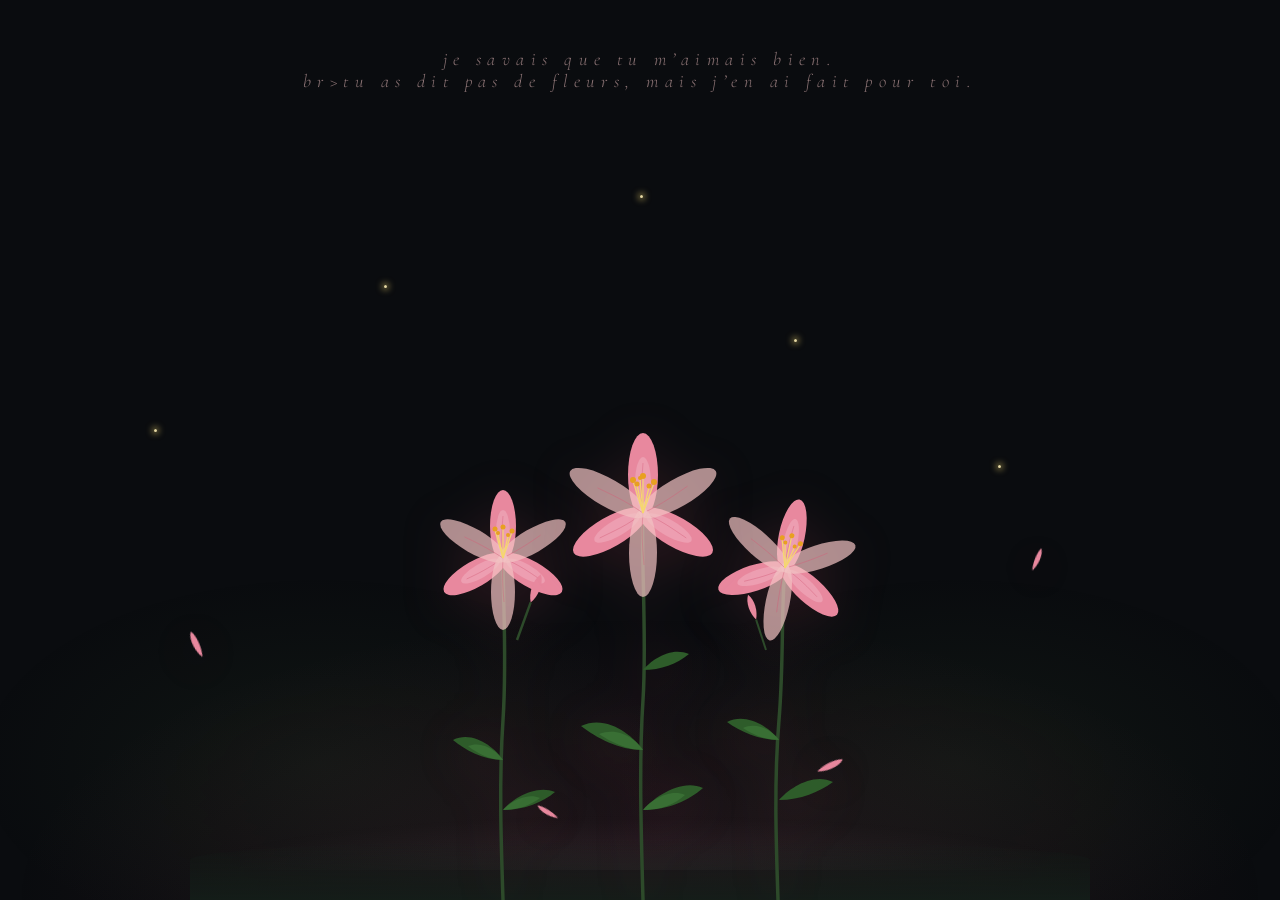
==== flowers.html @ 9a24efa9 "Add files via upload" ====
<!DOCTYPE html>
<html lang="en">
<head>
<meta charset="UTF-8">
<meta name="viewport" content="width=device-width, initial-scale=1.0, viewport-fit=cover">
<title>Blooming Lilies</title>
<style>
  @import url('https://fonts.googleapis.com/css2?family=Cormorant+Garamond:ital,wght@0,300;1,300&display=swap');

  :root {
    --bg: #0a0c0f;
    --stem: #2d4a2a;
    --petal-1: #f2c4c4;
    --petal-2: #e8889e;
    --petal-3: #d45e7a;
    --petal-accent: #f9e0e8;
    --stamen: #f5d76e;
    --stamen-tip: #e8a020;
    --leaf: #2e5c2a;
    --leaf-light: #4a8c44;
  }

  *, *::before, *::after { margin: 0; padding: 0; box-sizing: border-box; }

  html, body { width: 100%; height: 100%; }

  body {
    background: var(--bg);
    min-height: 100svh;
    overflow: hidden;
    font-family: 'Cormorant Garamond', serif;
  }

  .bg-glow {
    position: fixed; inset: 0;
    background:
      radial-gradient(ellipse 70% 45% at 50% 100%, rgba(180,80,100,0.14) 0%, transparent 70%),
      radial-gradient(ellipse 45% 35% at 25% 85%,  rgba(80,120,60,0.09) 0%, transparent 60%),
      radial-gradient(ellipse 45% 35% at 75% 85%,  rgba(80,120,60,0.09) 0%, transparent 60%);
    pointer-events: none; z-index: 0;
  }

  .title {
    position: fixed;
    top: clamp(16px, 4vw, 48px);
    left: 50%;
    transform: translateX(-50%);
    color: rgba(242,196,196,0.55);
    font-size: clamp(0.7rem, 2.2vw, 1.15rem);
    font-weight: 300; font-style: italic;
    letter-spacing: 0.35em; text-transform: lowercase; white-space: nowrap;
    animation: titleFade 3s ease forwards; z-index: 10;
    text-align: center;
  }
  @keyframes titleFade {
    from { opacity:0; transform: translateX(-50%) translateY(8px); }
    to   { opacity:1; transform: translateX(-50%) translateY(0); }
  }

  /*
   * CENTERING STRATEGY
   * ------------------
   * The design canvas is 700×580. We scale it with CSS transform.
   * .scene-wrapper is fixed to the bottom of the viewport, full width.
   * .scene sits inside it at position absolute, centred with left:50%.
   * transform-origin is bottom center.
   * JS applies: transform = translateX(-50%) scale(S)
   *   — translateX(-50%) shifts left by 50% of the UNSCALED 700px = 350px,
   *     perfectly centring it before scale is applied.
   *   — scale(S) then zooms in/out around the bottom-centre point.
   * The wrapper height is set to scaledH so it doesn't collapse.
   */
  .scene-wrapper {
    position: fixed;
    bottom: 0;
    left: 0;
    width: 100%;          /* always full viewport width */
    z-index: 1;
    /* height set by JS */
  }

  .scene {
    position: absolute;
    bottom: 0;
    left: 50%;            /* anchor horizontally to viewport centre */
    transform-origin: bottom center;
    /* JS sets: transform: translateX(-50%) scale(S) */
    width: 700px;
    height: 580px;
    display: flex;
    align-items: flex-end;
    justify-content: center;
  }

  /* ── Ground ── */
  .ground {
    position: absolute; bottom: 0; left: -100px; right: -100px; height: 60px;
    background: linear-gradient(to top, rgba(20,30,25,0.9), transparent);
    border-radius: 50% 50% 0 0 / 20px 20px 0 0;
  }

  /* ── Mist ── */
  .mist-layer {
    position: absolute; bottom: 30px; left: -50px; right: -50px; height: 80px;
    background: radial-gradient(ellipse 80% 100% at 50% 100%, rgba(255,220,230,0.06) 0%, transparent 70%);
    animation: mistDrift 8s ease-in-out infinite alternate;
  }
  @keyframes mistDrift {
    from { opacity:.4; transform: scaleX(.95); }
    to   { opacity:1;  transform: scaleX(1.05); }
  }

  /* ── Lily ── */
  .lily { position: relative; display: flex; align-items: flex-end; justify-content: center; }
  .lily-1 { animation: plantRise 1.2s cubic-bezier(.2,.8,.4,1) both; }
  .lily-2 { animation: plantRise 1.5s cubic-bezier(.2,.8,.4,1) .3s both; }
  .lily-3 { animation: plantRise 1.2s cubic-bezier(.2,.8,.4,1) .6s both; }
  @keyframes plantRise {
    from { opacity:0; transform: translateY(40px) scaleY(.6); }
    to   { opacity:1; transform: translateY(0) scaleY(1); }
  }

  .lily svg { overflow: visible; filter: drop-shadow(0 8px 24px rgba(200,80,100,.18)); }

  .stem-path { stroke: var(--stem); stroke-width: 3.5; fill: none; stroke-linecap: round; }

  .leaf-shape       { fill: var(--leaf);       transform-origin: bottom center; animation: leafSway 6s ease-in-out infinite; }
  .leaf-shape.right { animation-direction: alternate-reverse; }
  .leaf-shape-light { fill: var(--leaf-light); opacity: .4; }
  @keyframes leafSway {
    0%,100% { transform: rotate(-2deg); }
    50%     { transform: rotate(3deg); }
  }

  .petal { transform-origin: 50% 100%; animation: bloomPetal 1.8s cubic-bezier(.2,.9,.4,1) both; }
  .p1{animation-delay:1.0s} .p2{animation-delay:1.15s} .p3{animation-delay:1.3s}
  .p4{animation-delay:1.15s} .p5{animation-delay:1.0s} .p6{animation-delay:1.3s}
  @keyframes bloomPetal {
    from { transform: scaleY(.05) scaleX(.3); opacity:0; }
    60%  { opacity:1; }
    to   { transform: scaleY(1) scaleX(1); opacity:1; }
  }
  .lily-2 .p1{animation-delay:1.3s}  .lily-2 .p2{animation-delay:1.45s} .lily-2 .p3{animation-delay:1.6s}
  .lily-2 .p4{animation-delay:1.45s} .lily-2 .p5{animation-delay:1.3s}  .lily-2 .p6{animation-delay:1.6s}
  .lily-3 .p1{animation-delay:1.6s}  .lily-3 .p2{animation-delay:1.75s} .lily-3 .p3{animation-delay:1.9s}
  .lily-3 .p4{animation-delay:1.75s} .lily-3 .p5{animation-delay:1.6s}  .lily-3 .p6{animation-delay:1.9s}

  .petal-outer { fill: var(--petal-2); }
  .petal-inner { fill: var(--petal-1); opacity: .7; }
  .petal-vein  { stroke: var(--petal-3); stroke-width: .8; fill: none; opacity: .5; }
  .petal-glow  { fill: var(--petal-accent); opacity: .25; }

  .stamen-group { transform-origin: 50% 100%; animation: stamenRise .8s cubic-bezier(.3,1,.5,1) 2.4s both; }
  .lily-2 .stamen-group { animation-delay: 2.7s; }
  .lily-3 .stamen-group { animation-delay: 3.0s; }
  @keyframes stamenRise {
    from { transform: scaleY(0); opacity:0; }
    to   { transform: scaleY(1); opacity:1; }
  }
  .stamen-line { stroke: var(--stamen); stroke-width: 1.2; fill: none; }
  .stamen-dot  { fill: var(--stamen-tip); }

  .bud-petal     { fill: var(--petal-2); transform-origin: 50% 100%; animation: budSway 7s ease-in-out infinite; }
  .bud-petal.alt { animation-direction: alternate-reverse; }
  @keyframes budSway {
    0%,100% { transform: rotate(-1.5deg); }
    50%     { transform: rotate(1.5deg); }
  }

  .pollen { position:absolute; border-radius:50%; background:var(--stamen); opacity:0; animation:pollenFloat linear infinite; }
  @keyframes pollenFloat {
    0%   { opacity:0;  transform:translate(0,0) scale(1); }
    10%  { opacity:.8; }
    90%  { opacity:.4; }
    100% { opacity:0;  transform:translate(var(--dx),var(--dy)) scale(.3); }
  }

  .lily-1 svg { animation: gentleSway  9s ease-in-out 0s infinite;         transform-origin: bottom center; }
  .lily-2 svg { animation: gentleSway 11s ease-in-out 1s infinite reverse; transform-origin: bottom center; }
  .lily-3 svg { animation: gentleSway  8s ease-in-out 2s infinite;         transform-origin: bottom center; }
  @keyframes gentleSway {
    0%,100% { transform: rotate(-1deg); }
    50%     { transform: rotate(1.2deg); }
  }

  .firefly {
    position: fixed; width:3px; height:3px; border-radius:50%;
    background: rgba(255,240,180,.9);
    box-shadow: 0 0 6px 2px rgba(255,230,120,.5);
    animation: fireflyAnim linear infinite;
    z-index:5; pointer-events:none;
  }
  @keyframes fireflyAnim {
    0%   { opacity:0; transform:translate(0,0); }
    20%  { opacity:1; }
    80%  { opacity:.8; }
    100% { opacity:0; transform:translate(var(--ffx),var(--ffy)); }
  }

  @media (max-height:500px) and (orientation:landscape) {
    .title { top:8px; font-size:.65rem; }
  }
</style>
</head>
<body>

<div class="bg-glow"></div>
<div class="title">Je savais que tu m’aimais bien. </br>br>Tu as dit pas de fleurs, mais j’en ai fait pour toi.
</div>

<div class="firefly" style="left:12%;bottom:52%;--ffx:40px;--ffy:-80px;animation-duration:7s;animation-delay:0s;"></div>
<div class="firefly" style="left:30%;bottom:68%;--ffx:-30px;--ffy:-60px;animation-duration:9s;animation-delay:2s;"></div>
<div class="firefly" style="left:62%;bottom:62%;--ffx:50px;--ffy:-70px;animation-duration:8s;animation-delay:4s;"></div>
<div class="firefly" style="left:78%;bottom:48%;--ffx:-20px;--ffy:-90px;animation-duration:6s;animation-delay:1s;"></div>
<div class="firefly" style="left:50%;bottom:78%;--ffx:35px;--ffy:-50px;animation-duration:11s;animation-delay:3s;"></div>

<div class="scene-wrapper">
  <div class="scene">
    <div class="mist-layer"></div>
    <div class="ground"></div>

    <!-- LILY 1 -->
    <div class="lily lily-1" style="margin-right:-30px;z-index:1;">
      <svg width="160" height="480" viewBox="0 0 160 480">
        <path class="stem-path" d="M80,480 C78,420 76,360 80,300 C84,240 80,180 80,140"/>
        <g transform="translate(80,340)">
          <path class="leaf-shape"       d="M0,0 C-8,-12 -30,-30 -50,-20 C-38,-10 -20,0 0,0Z"/>
          <path class="leaf-shape-light" d="M0,0 C-5,-8 -20,-20 -35,-14 C-25,-6 -12,0 0,0Z"/>
        </g>
        <g transform="translate(80,390)">
          <path class="leaf-shape right" d="M0,0 C8,-10 32,-26 52,-18 C40,-8 22,0 0,0Z"/>
          <path class="leaf-shape-light" d="M0,0 C5,-6 22,-18 37,-12 C28,-5 15,0 0,0Z"/>
        </g>
        <g transform="translate(80,138)">
          <g class="petal p4"><ellipse class="petal-outer" cx="0" cy="-32" rx="13" ry="36" transform="rotate(120)"/><ellipse class="petal-glow" cx="0" cy="-26" rx="7" ry="22" transform="rotate(120)"/><path class="petal-vein" d="M0,0 C-2,-18 -1,-30 0,-42" transform="rotate(120)"/></g>
          <g class="petal p5"><ellipse class="petal-outer" cx="0" cy="-32" rx="13" ry="36" transform="rotate(240)"/><ellipse class="petal-glow" cx="0" cy="-26" rx="7" ry="22" transform="rotate(240)"/><path class="petal-vein" d="M0,0 C-2,-18 -1,-30 0,-42" transform="rotate(240)"/></g>
          <g class="petal p6"><ellipse class="petal-outer" cx="0" cy="-32" rx="13" ry="36" transform="rotate(360)"/><ellipse class="petal-glow" cx="0" cy="-26" rx="7" ry="22" transform="rotate(360)"/><path class="petal-vein" d="M0,0 C-2,-18 -1,-30 0,-42" transform="rotate(360)"/></g>
          <g class="petal p1"><ellipse class="petal-inner" cx="0" cy="-34" rx="12" ry="38" transform="rotate(60)"/><path class="petal-vein" d="M0,0 C1,-20 0,-32 -1,-44" transform="rotate(60)"/></g>
          <g class="petal p2"><ellipse class="petal-inner" cx="0" cy="-34" rx="12" ry="38" transform="rotate(180)"/><path class="petal-vein" d="M0,0 C1,-20 0,-32 -1,-44" transform="rotate(180)"/></g>
          <g class="petal p3"><ellipse class="petal-inner" cx="0" cy="-34" rx="12" ry="38" transform="rotate(300)"/><path class="petal-vein" d="M0,0 C1,-20 0,-32 -1,-44" transform="rotate(300)"/></g>
          <g class="stamen-group">
            <line class="stamen-line" x1="0" y1="0" x2="-8" y2="-28"/><line class="stamen-line" x1="0" y1="0" x2="9" y2="-26"/><line class="stamen-line" x1="0" y1="0" x2="0" y2="-30"/><line class="stamen-line" x1="0" y1="0" x2="-5" y2="-24"/><line class="stamen-line" x1="0" y1="0" x2="5" y2="-22"/>
            <circle class="stamen-dot" cx="-8" cy="-29" r="2.5"/><circle class="stamen-dot" cx="9" cy="-27" r="2.5"/><circle class="stamen-dot" cx="0" cy="-31" r="2.5"/><circle class="stamen-dot" cx="-5" cy="-25" r="2"/><circle class="stamen-dot" cx="5" cy="-23" r="2"/>
          </g>
        </g>
        <g transform="translate(94,220) rotate(20)">
          <line stroke="#2d4a2a" stroke-width="2.5" x1="0" y1="0" x2="0" y2="-40"/>
          <g transform="translate(0,-40)">
            <path class="bud-petal" d="M0,0 C-5,-8 -6,-22 0,-30 C6,-22 5,-8 0,0Z"/>
            <path class="bud-petal alt" d="M0,0 C5,-8 7,-22 2,-28 C-2,-22 -3,-8 0,0Z" transform="rotate(40)"/>
            <path class="bud-petal" d="M0,0 C-5,-8 -7,-22 -2,-28 C2,-22 3,-8 0,0Z" transform="rotate(-40)"/>
          </g>
        </g>
      </svg>
    </div>

    <!-- LILY 2 -->
    <div class="lily lily-2" style="z-index:3;">
      <svg width="180" height="540" viewBox="0 0 180 540">
        <path class="stem-path" stroke-width="4" d="M90,540 C88,470 86,400 90,340 C94,280 88,200 90,155"/>
        <g transform="translate(90,390)"><path class="leaf-shape" d="M0,0 C-10,-14 -36,-36 -62,-24 C-46,-12 -25,0 0,0Z"/><path class="leaf-shape-light" d="M0,0 C-6,-10 -24,-24 -44,-16 C-32,-8 -16,0 0,0Z"/></g>
        <g transform="translate(90,450)"><path class="leaf-shape right" d="M0,0 C10,-12 38,-32 60,-22 C46,-10 26,0 0,0Z"/><path class="leaf-shape-light" d="M0,0 C6,-8 26,-22 42,-15 C32,-6 18,0 0,0Z"/></g>
        <g transform="translate(90,310)"><path class="leaf-shape" d="M0,0 C8,-10 28,-24 46,-16 C34,-6 18,0 0,0Z"/></g>
        <g transform="translate(90,153)">
          <g class="petal p4"><ellipse class="petal-outer" cx="0" cy="-38" rx="15" ry="42" transform="rotate(120)"/><ellipse class="petal-glow" cx="0" cy="-30" rx="8" ry="26" transform="rotate(120)"/><path class="petal-vein" d="M0,0 C-3,-20 -1,-34 0,-50" transform="rotate(120)"/></g>
          <g class="petal p5"><ellipse class="petal-outer" cx="0" cy="-38" rx="15" ry="42" transform="rotate(240)"/><ellipse class="petal-glow" cx="0" cy="-30" rx="8" ry="26" transform="rotate(240)"/><path class="petal-vein" d="M0,0 C-3,-20 -1,-34 0,-50" transform="rotate(240)"/></g>
          <g class="petal p6"><ellipse class="petal-outer" cx="0" cy="-38" rx="15" ry="42" transform="rotate(0)"/><ellipse class="petal-glow" cx="0" cy="-30" rx="8" ry="26" transform="rotate(0)"/><path class="petal-vein" d="M0,0 C-3,-20 -1,-34 0,-50" transform="rotate(0)"/></g>
          <g class="petal p1"><ellipse class="petal-inner" cx="0" cy="-40" rx="14" ry="44" transform="rotate(60)"/><path class="petal-vein" d="M0,0 C2,-22 0,-38 -1,-52" transform="rotate(60)"/></g>
          <g class="petal p2"><ellipse class="petal-inner" cx="0" cy="-40" rx="14" ry="44" transform="rotate(180)"/><path class="petal-vein" d="M0,0 C2,-22 0,-38 -1,-52" transform="rotate(180)"/></g>
          <g class="petal p3"><ellipse class="petal-inner" cx="0" cy="-40" rx="14" ry="44" transform="rotate(300)"/><path class="petal-vein" d="M0,0 C2,-22 0,-38 -1,-52" transform="rotate(300)"/></g>
          <g class="stamen-group">
            <line class="stamen-line" x1="0" y1="0" x2="-10" y2="-32"/><line class="stamen-line" x1="0" y1="0" x2="11" y2="-30"/><line class="stamen-line" x1="0" y1="0" x2="0" y2="-36"/><line class="stamen-line" x1="0" y1="0" x2="-6" y2="-28"/><line class="stamen-line" x1="0" y1="0" x2="6" y2="-26"/><line class="stamen-line" x1="0" y1="0" x2="-3" y2="-34"/>
            <circle class="stamen-dot" cx="-10" cy="-33" r="3"/><circle class="stamen-dot" cx="11" cy="-31" r="3"/><circle class="stamen-dot" cx="0" cy="-37" r="3"/><circle class="stamen-dot" cx="-6" cy="-29" r="2.5"/><circle class="stamen-dot" cx="6" cy="-27" r="2.5"/><circle class="stamen-dot" cx="-3" cy="-35" r="2"/>
          </g>
        </g>
      </svg>
      <div class="pollen" style="width:4px;height:4px;left:calc(50% - 5px);bottom:380px;--dx:30px;--dy:-60px;animation-duration:4s;animation-delay:3s;"></div>
      <div class="pollen" style="width:3px;height:3px;left:calc(50% + 8px);bottom:385px;--dx:-25px;--dy:-70px;animation-duration:5s;animation-delay:3.8s;"></div>
      <div class="pollen" style="width:3px;height:3px;left:50%;bottom:375px;--dx:15px;--dy:-80px;animation-duration:6s;animation-delay:4.5s;"></div>
    </div>

    <!-- LILY 3 -->
    <div class="lily lily-3" style="margin-left:-30px;z-index:2;">
      <svg width="155" height="460" viewBox="0 0 155 460">
        <path class="stem-path" d="M75,460 C73,400 71,340 76,280 C81,220 78,165 82,130"/>
        <g transform="translate(76,300)"><path class="leaf-shape" d="M0,0 C-9,-12 -32,-28 -52,-18 C-38,-8 -20,0 0,0Z"/><path class="leaf-shape-light" d="M0,0 C-5,-8 -22,-19 -36,-12 C-26,-5 -13,0 0,0Z"/></g>
        <g transform="translate(76,360)"><path class="leaf-shape right" d="M0,0 C9,-11 34,-28 54,-18 C40,-8 22,0 0,0Z"/></g>
        <g transform="translate(82,128) rotate(12)">
          <g class="petal p4"><ellipse class="petal-outer" cx="0" cy="-33" rx="13" ry="37" transform="rotate(120)"/><ellipse class="petal-glow" cx="0" cy="-27" rx="7" ry="23" transform="rotate(120)"/><path class="petal-vein" d="M0,0 C-2,-18 -1,-30 0,-43" transform="rotate(120)"/></g>
          <g class="petal p5"><ellipse class="petal-outer" cx="0" cy="-33" rx="13" ry="37" transform="rotate(240)"/><ellipse class="petal-glow" cx="0" cy="-27" rx="7" ry="23" transform="rotate(240)"/><path class="petal-vein" d="M0,0 C-2,-18 -1,-30 0,-43" transform="rotate(240)"/></g>
          <g class="petal p6"><ellipse class="petal-outer" cx="0" cy="-33" rx="13" ry="37" transform="rotate(360)"/><ellipse class="petal-glow" cx="0" cy="-27" rx="7" ry="23" transform="rotate(360)"/><path class="petal-vein" d="M0,0 C-2,-18 -1,-30 0,-43" transform="rotate(360)"/></g>
          <g class="petal p1"><ellipse class="petal-inner" cx="0" cy="-35" rx="12" ry="39" transform="rotate(60)"/><path class="petal-vein" d="M0,0 C1,-20 0,-32 -1,-45" transform="rotate(60)"/></g>
          <g class="petal p2"><ellipse class="petal-inner" cx="0" cy="-35" rx="12" ry="39" transform="rotate(180)"/><path class="petal-vein" d="M0,0 C1,-20 0,-32 -1,-45" transform="rotate(180)"/></g>
          <g class="petal p3"><ellipse class="petal-inner" cx="0" cy="-35" rx="12" ry="39" transform="rotate(300)"/><path class="petal-vein" d="M0,0 C1,-20 0,-32 -1,-45" transform="rotate(300)"/></g>
          <g class="stamen-group">
            <line class="stamen-line" x1="0" y1="0" x2="-9" y2="-28"/><line class="stamen-line" x1="0" y1="0" x2="10" y2="-26"/><line class="stamen-line" x1="0" y1="0" x2="0" y2="-32"/><line class="stamen-line" x1="0" y1="0" x2="-5" y2="-24"/><line class="stamen-line" x1="0" y1="0" x2="5" y2="-22"/>
            <circle class="stamen-dot" cx="-9" cy="-29" r="2.5"/><circle class="stamen-dot" cx="10" cy="-27" r="2.5"/><circle class="stamen-dot" cx="0" cy="-33" r="2.5"/><circle class="stamen-dot" cx="-5" cy="-25" r="2"/><circle class="stamen-dot" cx="5" cy="-23" r="2"/>
          </g>
        </g>
        <g transform="translate(63,210) rotate(-18)">
          <line stroke="#2d4a2a" stroke-width="2" x1="0" y1="0" x2="0" y2="-32"/>
          <g transform="translate(0,-32)">
            <path class="bud-petal" d="M0,0 C-4,-7 -5,-19 0,-26 C5,-19 4,-7 0,0Z"/>
            <path class="bud-petal alt" d="M0,0 C4,-7 6,-18 2,-24 C-1,-18 -2,-7 0,0Z" transform="rotate(35)"/>
            <path class="bud-petal" d="M0,0 C-4,-7 -6,-18 -2,-24 C1,-18 2,-7 0,0Z" transform="rotate(-35)"/>
          </g>
        </g>
      </svg>
    </div>

  </div>
</div>

<script>
  const DESIGN_W = 700, DESIGN_H = 580;
  const wrapper = document.querySelector('.scene-wrapper');
  const scene   = document.querySelector('.scene');

  function fitScene() {
    const vw = window.innerWidth;
    const vh = window.innerHeight;
    const availH = vh - Math.max(50, vh * 0.1);

    let scale = Math.min(vw / DESIGN_W, availH / DESIGN_H);
    scale = Math.min(scale, 1); // never upscale on large screens

    const scaledH = Math.round(DESIGN_H * scale);

    // Wrapper height keeps the fixed-positioned element from collapsing
    wrapper.style.height = scaledH + 'px';

    // translateX(-50%) centres the 700px canvas on the left:50% anchor point.
    // scale() then zooms it uniformly from the bottom-centre.
    scene.style.transform = `translateX(-50%) scale(${scale})`;
  }

  fitScene();
  window.addEventListener('resize', fitScene);
  window.addEventListener('orientationchange', () => setTimeout(fitScene, 150));
</script>
</body>
</html>
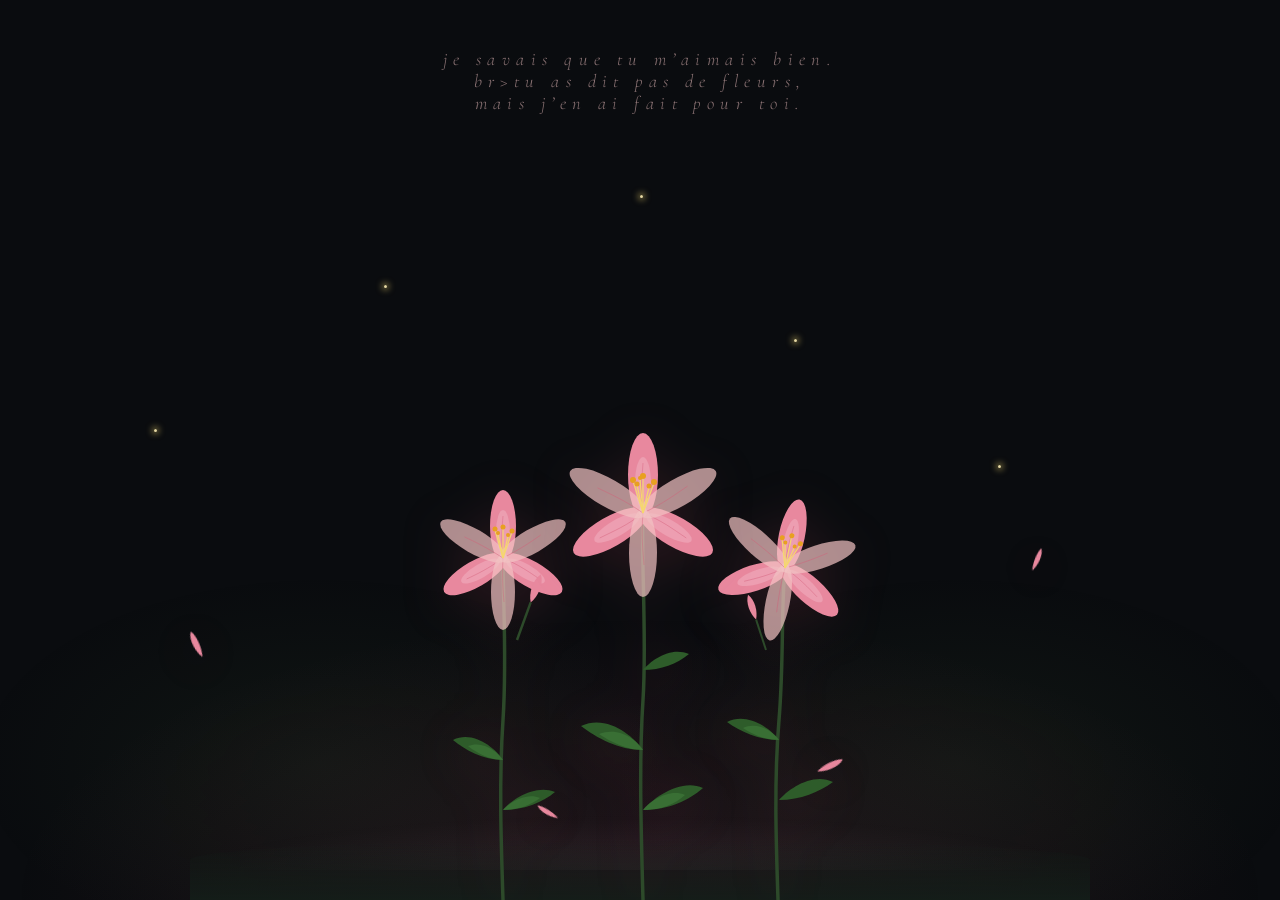
==== commit 36de83e3: "Update flowers.html" ====
--- a/flowers.html
+++ b/flowers.html
@@ -205,7 +205,7 @@
 <body>
 
 <div class="bg-glow"></div>
-<div class="title">Je savais que tu m’aimais bien. </br>br>Tu as dit pas de fleurs, mais j’en ai fait pour toi.
+<div class="title">Je savais que tu m’aimais bien. </br>br>Tu as dit pas de fleurs,</br> mais j’en ai fait pour toi.
 </div>
 
 <div class="firefly" style="left:12%;bottom:52%;--ffx:40px;--ffy:-80px;animation-duration:7s;animation-delay:0s;"></div>
@@ -339,4 +339,4 @@
   window.addEventListener('orientationchange', () => setTimeout(fitScene, 150));
 </script>
 </body>
-</html>+</html>
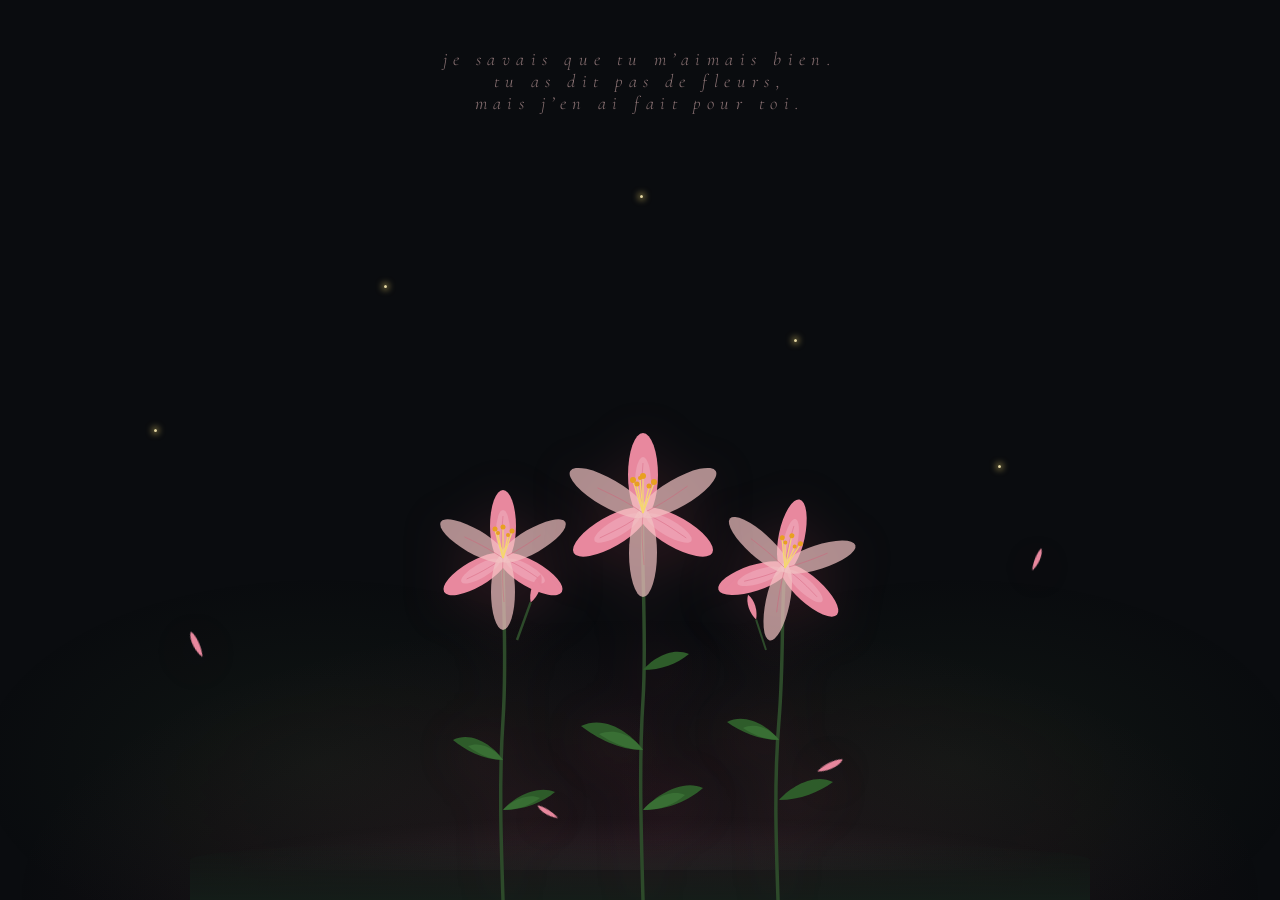
==== commit 78347910: "Update flowers.html" ====
--- a/flowers.html
+++ b/flowers.html
@@ -205,7 +205,7 @@
 <body>
 
 <div class="bg-glow"></div>
-<div class="title">Je savais que tu m’aimais bien. </br>br>Tu as dit pas de fleurs,</br> mais j’en ai fait pour toi.
+<div class="title">Je savais que tu m’aimais bien. </br>Tu as dit pas de fleurs,</br> mais j’en ai fait pour toi.
 </div>
 
 <div class="firefly" style="left:12%;bottom:52%;--ffx:40px;--ffy:-80px;animation-duration:7s;animation-delay:0s;"></div>
